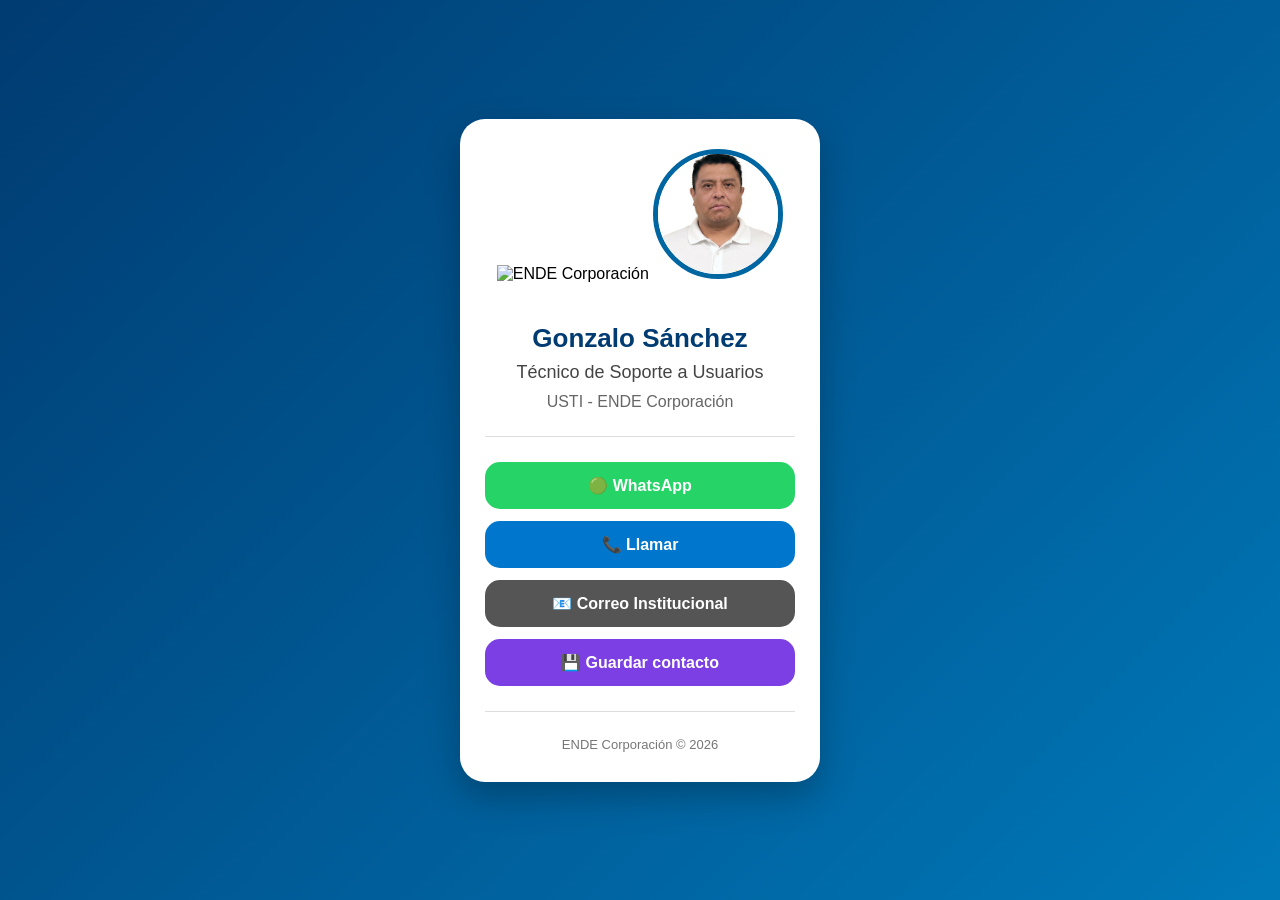
==== oscar-cahuana/index.html @ 273b1954 "Oscar Cahuna Create" ====
<!DOCTYPE html>
<html lang="es">
<head>
<meta charset="UTF-8">
<meta name="viewport" content="width=device-width, initial-scale=1.0">
<title>Tarjeta Digital ENDE</title>
<link rel="stylesheet" href="style.css">
</head>
<body>
<div class="tarjeta">
    <!-- LOGO INSTITUCIONAL -->
    <img src="img/logo-ende.png" 
         class="logo"
         alt="ENDE Corporación">
    <!-- FOTOGRAFIA -->
    <img src="img/foto.png"
         class="foto"
         alt="Fotografía funcionario">
    <!-- DATOS DEL FUNCIONARIO -->
    <h1 id="nombre">
        Gonzalo Sánchez
    </h1>
    <h2 id="cargo">
        Técnico de Soporte Informático
    </h2>
    <p id="unidad">
        USTI - ENDE Corporación
    </p>
    <hr>
    <!-- BOTONES DE CONTACTO -->
    <a class="boton whatsapp" id="btnWhatsapp" href="#">
        🟢 WhatsApp
    </a>

    <a class="boton llamar" id="btnLlamar" href="#">
        📞 Llamar
    </a>

    <a class="boton correo" id="btnCorreo" href="#">
        📧 Correo Institucional
    </a>

    <a class="boton contacto" id="btnContacto" href="#">
        💾 Guardar contacto
    </a>
    <hr>
    <footer>
        ENDE Corporación © 2026
    </footer>
</div>
<script src="data.js"></script>
<script src="script.js"></script>
</body>
</html>
---- oscar-cahuana/style.css ----
/* =====================================
   TARJETA DIGITAL ENDE
   Diseño institucional
===================================== */


* {
    box-sizing: border-box;
    font-family: "Segoe UI", Arial, sans-serif;
}



body {

    margin: 0;
    min-height: 100vh;

    display: flex;
    justify-content: center;
    align-items: center;

    background:
    linear-gradient(
        135deg,
        #003b71,
        #0078b8
    );

}



/* CONTENEDOR PRINCIPAL */

.tarjeta {

    width: 360px;
    max-width: 95%;

    background: white;

    border-radius: 25px;

    padding: 30px 25px;

    text-align: center;

    box-shadow:
    0 15px 35px rgba(0,0,0,0.25);


    animation:
    aparecer 0.8s ease;

}



/* LOGO */

.logo {

    width: 170px;

    margin-bottom: 20px;

}



/* FOTO */

.foto {

    width: 130px;

    height: 130px;

    object-fit: cover;

    border-radius: 50%;

    border: 5px solid #0066a1;

}



/* NOMBRE */

h1 {

    margin-top: 20px;

    margin-bottom: 8px;

    color:#003b71;

    font-size: 26px;

}



/* CARGO */

h2 {

    font-size:18px;

    font-weight:500;

    margin:0;

    color:#444;

}



/* UNIDAD */

p {

    margin-top:10px;

    font-size:16px;

    color:#666;

}



hr {

    border:0;

    height:1px;

    background:#ddd;

    margin:25px 0;

}



/* BOTONES */

.boton {

    display:block;

    text-decoration:none;

    color:white;

    padding:14px;

    margin:12px 0;

    border-radius:15px;

    font-size:16px;

    font-weight:600;


    transition:

    transform .2s,

    opacity .2s;

}



.boton:hover {

    transform:scale(1.03);

    opacity:.9;

}



/* COLORES BOTONES */


.whatsapp {

    background:#25D366;

}


.llamar {

    background:#0077cc;

}


.correo {

    background:#555;

}


.contacto {

    background:#7b3fe4;

}


.cita {

    background:#f39c12;

}


.web {

    background:#003b71;

}


.ubicacion {

    background:#e74c3c;

}



footer {

    font-size:13px;

    color:#777;

}



/* ANIMACION */

@keyframes aparecer {

    from {

        opacity:0;

        transform:translateY(30px);

    }


    to {

        opacity:1;

        transform:translateY(0);

    }

}



/* ADAPTACION CELULAR */

@media(max-width:400px){


    .tarjeta {

        padding:25px 18px;

    }


    h1 {

        font-size:23px;

    }


}
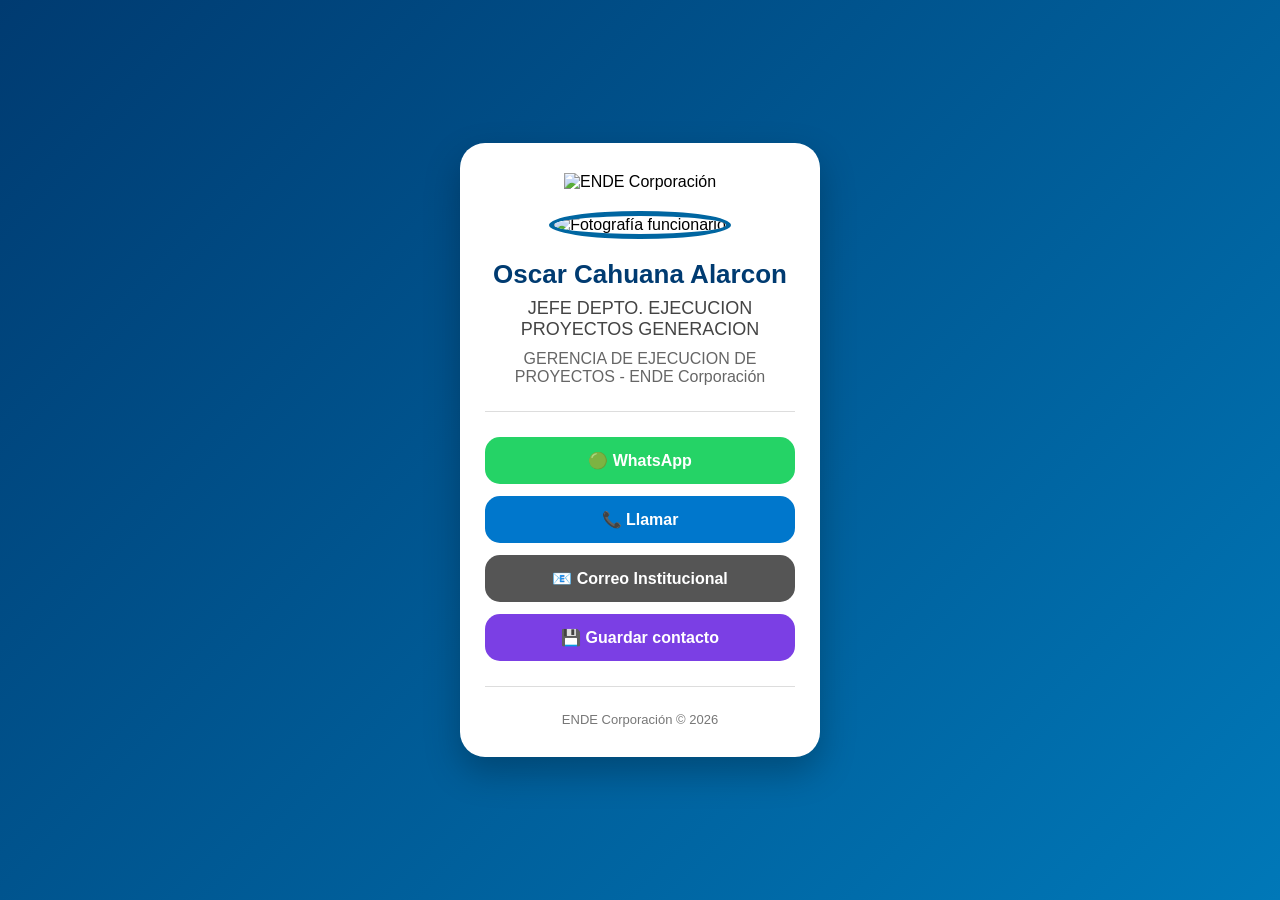
==== commit 40593237: "Datos" ====
--- a/oscar-cahuana/index.html
+++ b/oscar-cahuana/index.html
@@ -13,7 +13,7 @@
          class="logo"
          alt="ENDE Corporación">
     <!-- FOTOGRAFIA -->
-    <img src="img/foto.png"
+    <img src="img/oscar_cahuana.png"
          class="foto"
          alt="Fotografía funcionario">
     <!-- DATOS DEL FUNCIONARIO -->
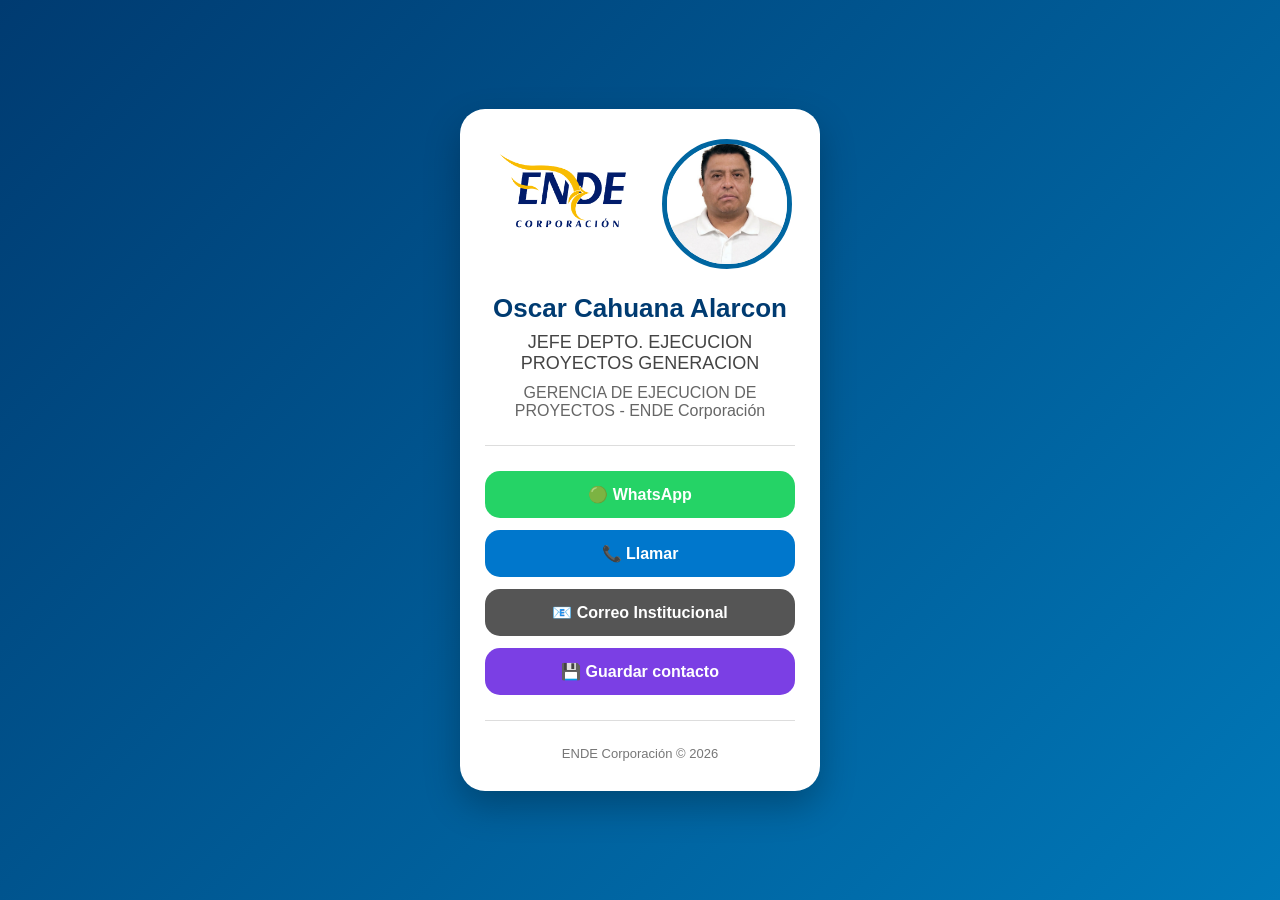
==== commit b1f752af: "Update index.html" ====
--- a/oscar-cahuana/index.html
+++ b/oscar-cahuana/index.html
@@ -9,11 +9,11 @@
 <body>
 <div class="tarjeta">
     <!-- LOGO INSTITUCIONAL -->
-    <img src="img/logo-ende.png" 
+    <img src="img/logo_ende.png" 
          class="logo"
          alt="ENDE Corporación">
     <!-- FOTOGRAFIA -->
-    <img src="img/oscar_cahuana.png"
+    <img src="img/oscar-cahuana.png"
          class="foto"
          alt="Fotografía funcionario">
     <!-- DATOS DEL FUNCIONARIO -->
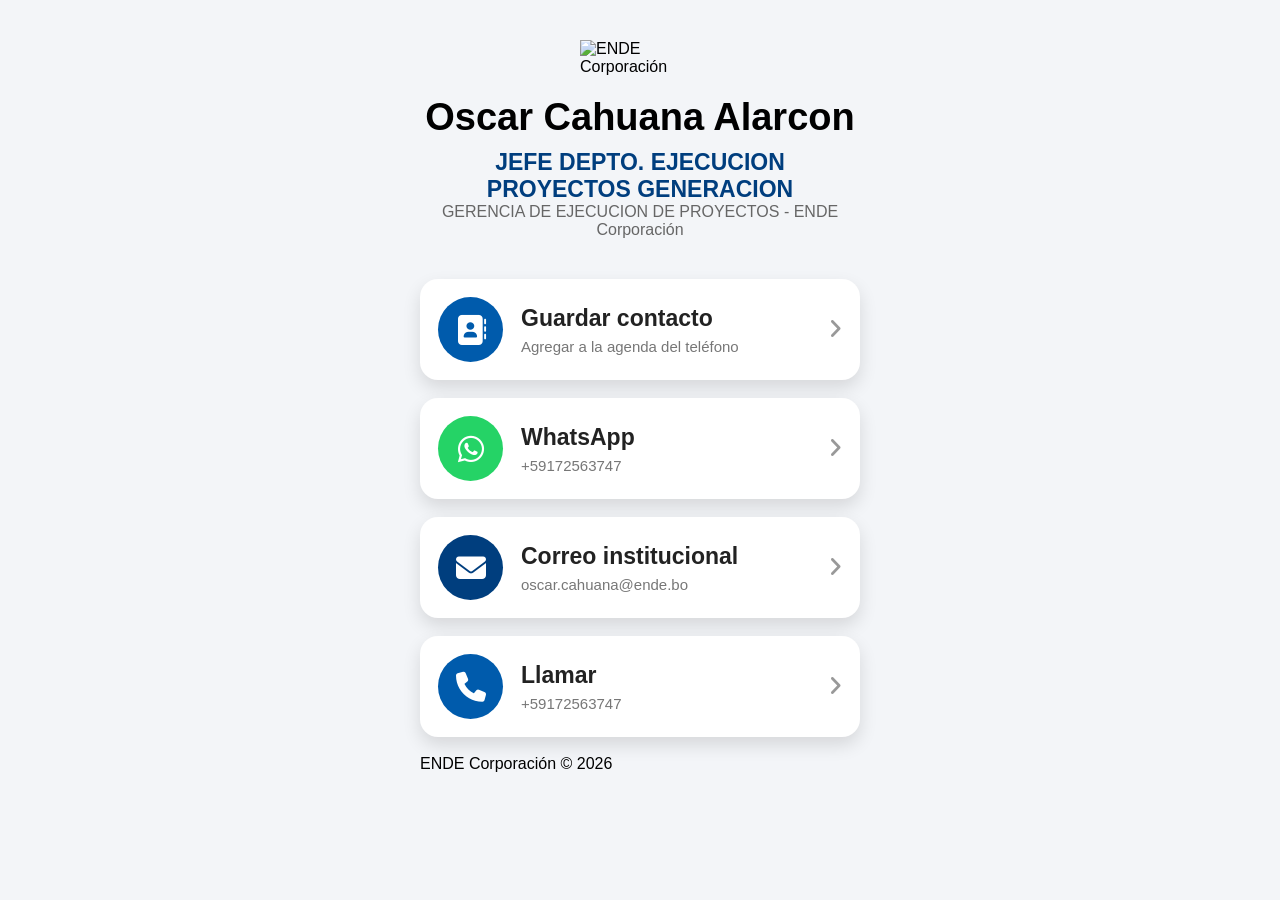
==== commit 73be466d: "UP" ====
--- a/oscar-cahuana/index.html
+++ b/oscar-cahuana/index.html
@@ -1,54 +1,226 @@
 <!DOCTYPE html>
 <html lang="es">
+
 <head>
+
 <meta charset="UTF-8">
+
 <meta name="viewport" content="width=device-width, initial-scale=1.0">
+
 <title>Tarjeta Digital ENDE</title>
+
 <link rel="stylesheet" href="style.css">
+
+<!-- Iconos Font Awesome -->
+<link rel="stylesheet"
+href="https://cdnjs.cloudflare.com/ajax/libs/font-awesome/6.7.2/css/all.min.css">
+
 </head>
+
+
 <body>
-<div class="tarjeta">
+
+
+<div class="contenedor">
+
+
     <!-- LOGO INSTITUCIONAL -->
-    <img src="img/logo_ende.png" 
+    <img src="img/logo-ende.png" 
          class="logo"
          alt="ENDE Corporación">
-    <!-- FOTOGRAFIA -->
-    <img src="img/oscar-cahuana.png"
-         class="foto"
-         alt="Fotografía funcionario">
+
+
     <!-- DATOS DEL FUNCIONARIO -->
+
     <h1 id="nombre">
         Gonzalo Sánchez
     </h1>
+
+
     <h2 id="cargo">
         Técnico de Soporte Informático
     </h2>
+
+
     <p id="unidad">
         USTI - ENDE Corporación
     </p>
-    <hr>
-    <!-- BOTONES DE CONTACTO -->
-    <a class="boton whatsapp" id="btnWhatsapp" href="#">
-        🟢 WhatsApp
-    </a>
-
-    <a class="boton llamar" id="btnLlamar" href="#">
-        📞 Llamar
-    </a>
-
-    <a class="boton correo" id="btnCorreo" href="#">
-        📧 Correo Institucional
-    </a>
-
-    <a class="boton contacto" id="btnContacto" href="#">
-        💾 Guardar contacto
-    </a>
-    <hr>
+
+
+
+    <div class="links">
+
+
+
+        <!-- GUARDAR CONTACTO -->
+
+        <a id="btnContacto" class="card" href="#">
+
+            <div class="icono">
+                <i class="fa-solid fa-address-book"></i>
+            </div>
+
+
+            <div class="texto">
+
+                <h3>
+                    Guardar contacto
+                </h3>
+
+                <p>
+                    Agregar a la agenda del teléfono
+                </p>
+
+            </div>
+
+
+            <div class="flecha">
+
+                <i class="fa-solid fa-angle-right"></i>
+
+            </div>
+
+
+        </a>
+
+
+
+
+
+        <!-- WHATSAPP -->
+
+        <a id="btnWhatsapp" class="card" href="#">
+
+            <div class="icono whatsapp">
+
+                <i class="fa-brands fa-whatsapp"></i>
+
+            </div>
+
+
+            <div class="texto">
+
+                <h3>
+                    WhatsApp
+                </h3>
+
+                <p id="txtWhatsapp">
+                    
+                </p>
+
+            </div>
+
+
+            <div class="flecha">
+
+                <i class="fa-solid fa-angle-right"></i>
+
+            </div>
+
+
+        </a>
+
+
+
+
+
+        <!-- CORREO -->
+
+        <a id="btnCorreo" class="card" href="#">
+
+            <div class="icono correo">
+
+                <i class="fa-solid fa-envelope"></i>
+
+            </div>
+
+
+            <div class="texto">
+
+                <h3>
+                    Correo institucional
+                </h3>
+
+                <p id="txtCorreo">
+
+                </p>
+
+
+            </div>
+
+
+            <div class="flecha">
+
+                <i class="fa-solid fa-angle-right"></i>
+
+            </div>
+
+
+        </a>
+
+
+
+
+
+
+        <!-- LLAMAR -->
+
+        <a id="btnLlamar" class="card" href="#">
+
+            <div class="icono telefono">
+
+                <i class="fa-solid fa-phone"></i>
+
+            </div>
+
+
+            <div class="texto">
+
+                <h3>
+                    Llamar
+                </h3>
+
+                <p id="txtTelefono">
+
+                </p>
+
+
+            </div>
+
+
+            <div class="flecha">
+
+                <i class="fa-solid fa-angle-right"></i>
+
+            </div>
+
+
+        </a>
+
+
+
+    </div>
+
+
+
     <footer>
+
         ENDE Corporación © 2026
+
     </footer>
+
+
+
 </div>
+
+
+
+
 <script src="data.js"></script>
+
 <script src="script.js"></script>
+
+
 </body>
-</html>
+
+</html>
--- a/oscar-cahuana/style.css
+++ b/oscar-cahuana/style.css
@@ -4,295 +4,175 @@
 ===================================== */
 
 
-* {
-    box-sizing: border-box;
-    font-family: "Segoe UI", Arial, sans-serif;
+*{
+margin:0;
+padding:0;
+box-sizing:border-box;
+font-family:Arial,Helvetica,sans-serif;
 }
 
+body{
 
-
-body {
-
-    margin: 0;
-    min-height: 100vh;
-
-    display: flex;
-    justify-content: center;
-    align-items: center;
-
-    background:
-    linear-gradient(
-        135deg,
-        #003b71,
-        #0078b8
-    );
+background:#f3f5f8;
 
 }
 
+.contenedor{
 
+max-width:480px;
 
-/* CONTENEDOR PRINCIPAL */
+margin:auto;
 
-.tarjeta {
-
-    width: 360px;
-    max-width: 95%;
-
-    background: white;
-
-    border-radius: 25px;
-
-    padding: 30px 25px;
-
-    text-align: center;
-
-    box-shadow:
-    0 15px 35px rgba(0,0,0,0.25);
-
-
-    animation:
-    aparecer 0.8s ease;
+padding:40px 20px;
 
 }
 
+.logo{
 
+width:120px;
 
-/* LOGO */
+display:block;
 
-.logo {
+margin:auto;
 
-    width: 170px;
-
-    margin-bottom: 20px;
+margin-bottom:20px;
 
 }
 
+h1{
 
+text-align:center;
 
-/* FOTO */
-
-.foto {
-
-    width: 130px;
-
-    height: 130px;
-
-    object-fit: cover;
-
-    border-radius: 50%;
-
-    border: 5px solid #0066a1;
+font-size:38px;
 
 }
 
+h2{
 
+text-align:center;
 
-/* NOMBRE */
+color:#003e7e;
 
-h1 {
+margin-top:10px;
 
-    margin-top: 20px;
-
-    margin-bottom: 8px;
-
-    color:#003b71;
-
-    font-size: 26px;
+font-size:23px;
 
 }
 
+p{
 
+text-align:center;
 
-/* CARGO */
-
-h2 {
-
-    font-size:18px;
-
-    font-weight:500;
-
-    margin:0;
-
-    color:#444;
+color:#666;
 
 }
 
+.links{
 
-
-/* UNIDAD */
-
-p {
-
-    margin-top:10px;
-
-    font-size:16px;
-
-    color:#666;
+margin-top:40px;
 
 }
 
+.card{
 
+display:flex;
 
-hr {
+align-items:center;
 
-    border:0;
+text-decoration:none;
 
-    height:1px;
+background:white;
 
-    background:#ddd;
+border-radius:18px;
 
-    margin:25px 0;
+padding:18px;
+
+margin-bottom:18px;
+
+box-shadow:0 8px 18px rgba(0,0,0,.12);
+
+transition:.25s;
+
+color:#222;
 
 }
 
+.card:hover{
 
-
-/* BOTONES */
-
-.boton {
-
-    display:block;
-
-    text-decoration:none;
-
-    color:white;
-
-    padding:14px;
-
-    margin:12px 0;
-
-    border-radius:15px;
-
-    font-size:16px;
-
-    font-weight:600;
-
-
-    transition:
-
-    transform .2s,
-
-    opacity .2s;
+transform:translateY(-4px);
 
 }
 
+.icono{
 
+width:65px;
 
-.boton:hover {
+height:65px;
 
-    transform:scale(1.03);
+display:flex;
 
-    opacity:.9;
+justify-content:center;
+
+align-items:center;
+
+font-size:30px;
+
+border-radius:50%;
+
+background:#005BAC;
+
+color:white;
 
 }
 
+.whatsapp{
 
-
-/* COLORES BOTONES */
-
-
-.whatsapp {
-
-    background:#25D366;
+background:#25D366;
 
 }
 
+.correo{
 
-.llamar {
-
-    background:#0077cc;
+background:#003e7e;
 
 }
 
+.telefono{
 
-.correo {
-
-    background:#555;
+background:#005BAC;
 
 }
 
+.texto{
 
-.contacto {
+flex:1;
 
-    background:#7b3fe4;
+padding-left:18px;
 
 }
 
+.texto h3{
 
-.cita {
+font-size:23px;
 
-    background:#f39c12;
+margin-bottom:6px;
 
 }
 
+.texto p{
 
-.web {
+text-align:left;
 
-    background:#003b71;
+font-size:15px;
+
+color:#777;
 
 }
 
+.flecha{
 
-.ubicacion {
+font-size:22px;
 
-    background:#e74c3c;
+color:#999;
 
-}
-
-
-
-footer {
-
-    font-size:13px;
-
-    color:#777;
-
-}
-
-
-
-/* ANIMACION */
-
-@keyframes aparecer {
-
-    from {
-
-        opacity:0;
-
-        transform:translateY(30px);
-
-    }
-
-
-    to {
-
-        opacity:1;
-
-        transform:translateY(0);
-
-    }
-
-}
-
-
-
-/* ADAPTACION CELULAR */
-
-@media(max-width:400px){
-
-
-    .tarjeta {
-
-        padding:25px 18px;
-
-    }
-
-
-    h1 {
-
-        font-size:23px;
-
-    }
-
-
-}
+}
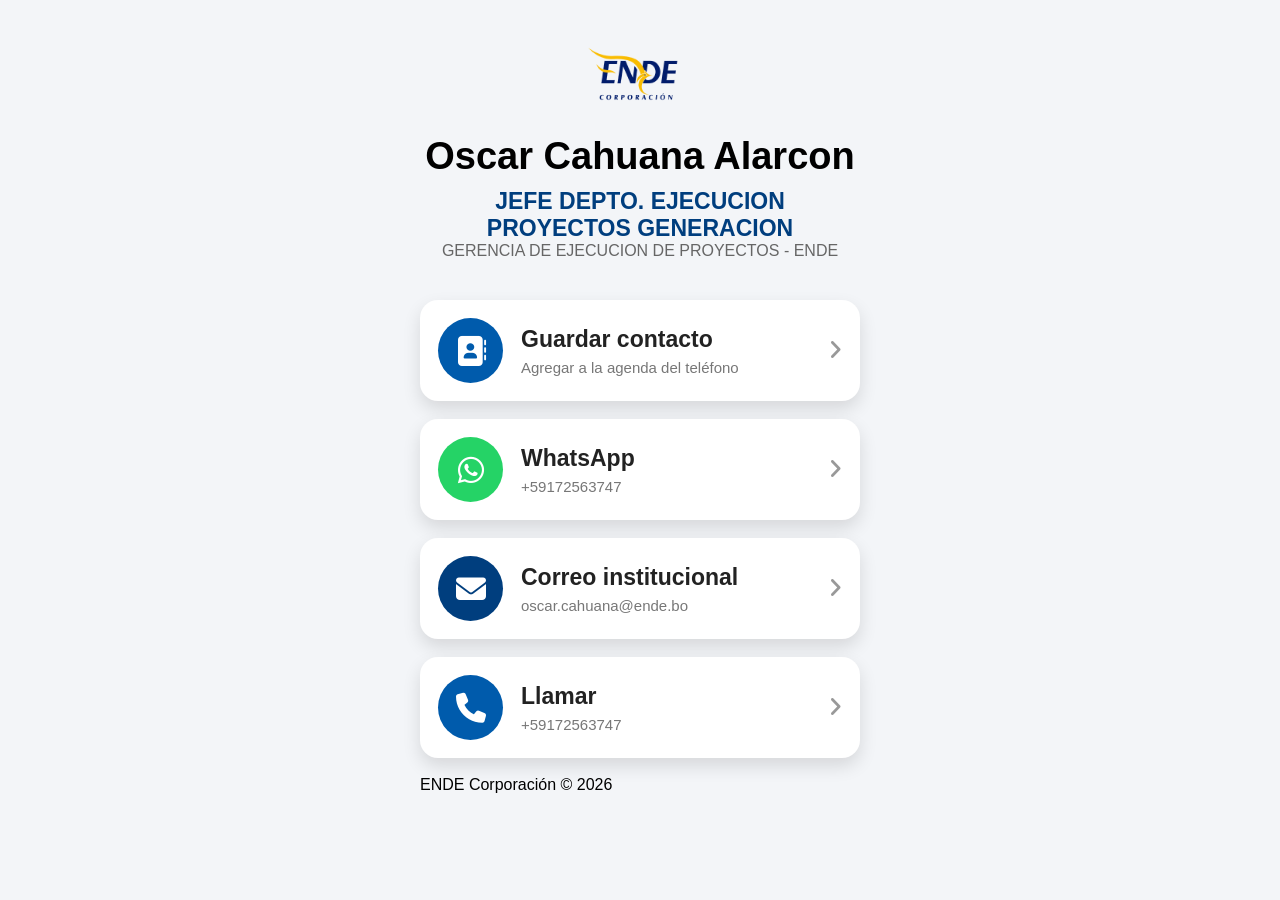
==== commit a4eb0c29: "Update index.html" ====
--- a/oscar-cahuana/index.html
+++ b/oscar-cahuana/index.html
@@ -25,7 +25,7 @@
 
 
     <!-- LOGO INSTITUCIONAL -->
-    <img src="img/logo-ende.png" 
+    <img src="img/logo_ende.png" 
          class="logo"
          alt="ENDE Corporación">
 
@@ -223,4 +223,4 @@
 
 </body>
 
-</html>+</html>
